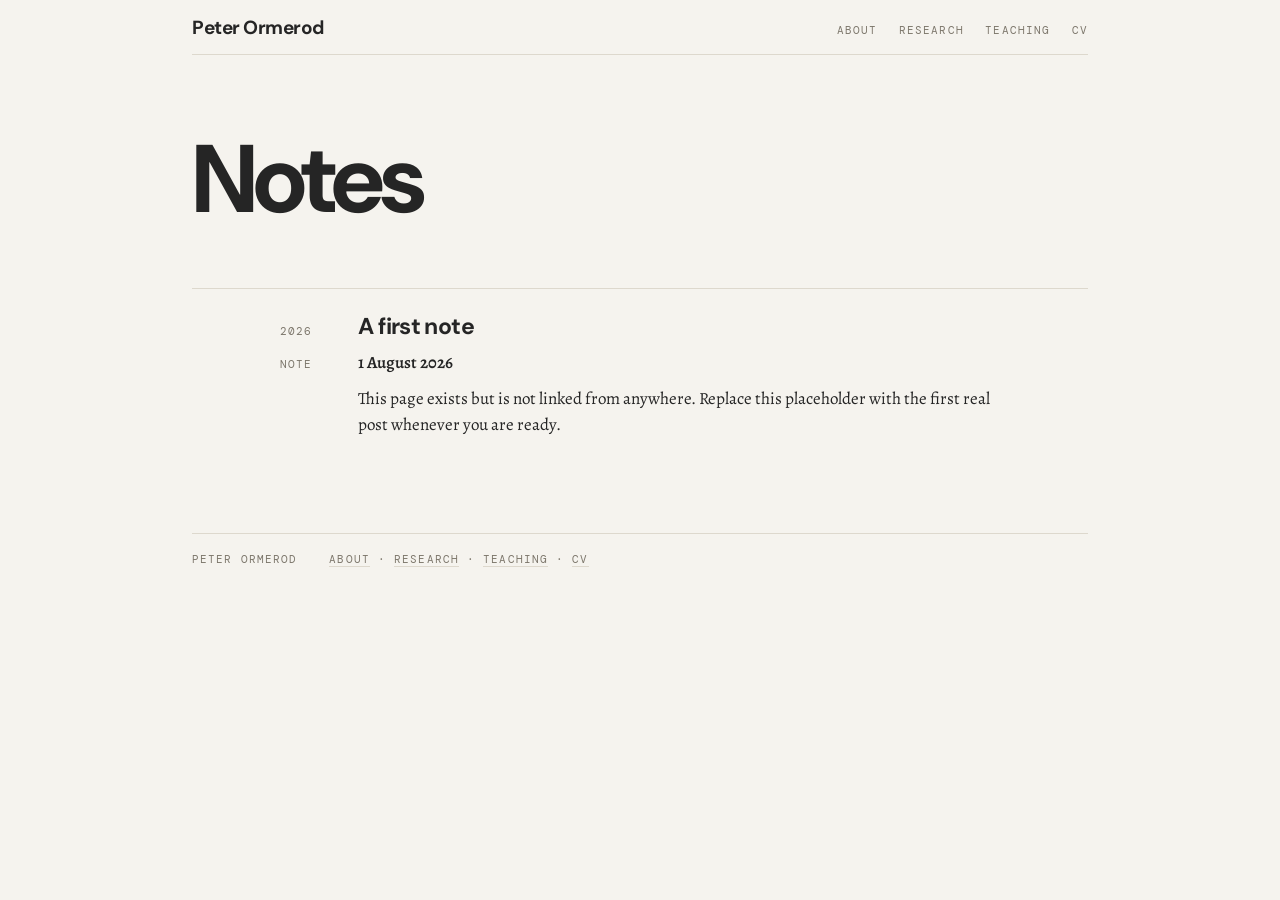
==== blog.html @ 296f5038 "Add files via upload" ====
<!DOCTYPE html>
<html lang="en">
<head>
<meta charset="utf-8">
<meta name="viewport" content="width=device-width, initial-scale=1">
<title>Notes — Peter Ormerod</title>
<!-- This page is deliberately NOT linked from the navigation and is hidden
     from search engines. To publish it: (1) delete the <meta name="robots">
     line below, (2) add  <a href="blog.html">Notes</a>  to the <nav> on every
     page, and (3) remove the Disallow line from robots.txt. -->
<meta name="robots" content="noindex, nofollow">
<link rel="stylesheet" href="style.css">
<link rel="preload" href="fonts/DMSans-Roman-VF.woff2" as="font" type="font/woff2" crossorigin>
<link rel="preload" href="fonts/DMMono-Regular.woff2" as="font" type="font/woff2" crossorigin>
</head>
<body class="notes">
<div class="wrap">

  <header class="masthead">
    <a class="sig" href="index.html">Peter Ormerod</a>
    <nav aria-label="Main">
      <a href="index.html">About</a>
      <a href="research.html">Research</a>
      <a href="teaching.html">Teaching</a>
      <a href="files/ormerod-cv.pdf">CV</a>
    </nav>
  </header>

  <main>
    <h1 class="display">Notes</h1>

    <ol class="works">

<!-- ========================================================
     TO ADD A POST: copy the block below, paste it at the top
     of this list, and change the date, title, and text.
     ======================================================== -->

      <li class="work">
        <p class="meta yr">2026</p>
        <h3>A first note</h3>
        <p class="meta tag">Note</p>
        <p class="cite">1 August 2026</p>
        <p class="teaser">This page exists but is not linked from anywhere. Replace this placeholder with the first real post whenever you are ready.</p>
      </li>

    </ol>
  </main>

  <footer class="foot">
    <p class="meta">Peter Ormerod</p>
    <p class="meta"><a href="index.html">About</a> · <a href="research.html">Research</a> · <a href="teaching.html">Teaching</a> · <a href="files/ormerod-cv.pdf">CV</a></p>
  </footer>

</div>
</body>
</html>
---- style.css ----
/* ------------------------------------------------------------------
   Peter Ormerod — personal site
   Palette : ink #252525 · paper #F5F3EE · blue #006794
   Type    : DM Sans (everything) · DM Mono (metadata, labels, numbers)
   Layout  : asymmetric two-column grid — a narrow left rail carries
             ordinals, years and tags; the wide right column carries
             the content. Echoes the hanging dates in the printed CV.
   ------------------------------------------------------------------ */

@font-face {
  font-family: "DM Sans";
  src: url("fonts/DMSans-Roman-VF.woff2") format("woff2-variations"),
       url("fonts/DMSans-Roman-VF.woff2") format("woff2");
  font-weight: 100 1000; font-style: normal; font-display: swap;
}
@font-face {
  font-family: "DM Sans";
  src: url("fonts/DMSans-Italic-VF.woff2") format("woff2-variations"),
       url("fonts/DMSans-Italic-VF.woff2") format("woff2");
  font-weight: 100 1000; font-style: italic; font-display: swap;
}
@font-face {
  font-family: "DM Mono";
  src: url("fonts/DMMono-Regular.woff2") format("woff2");
  font-weight: 400; font-style: normal; font-display: swap;
}
@font-face {
  font-family: "DM Mono";
  src: url("fonts/DMMono-Medium.woff2") format("woff2");
  font-weight: 500; font-style: normal; font-display: swap;
}
@font-face {
  font-family: "Alegreya";
  src: url("fonts/Alegreya-Roman-VF.woff2") format("woff2-variations"),
       url("fonts/Alegreya-Roman-VF.woff2") format("woff2");
  font-weight: 400 900; font-style: normal; font-display: swap;
}
@font-face {
  font-family: "Alegreya";
  src: url("fonts/Alegreya-Italic-VF.woff2") format("woff2-variations"),
       url("fonts/Alegreya-Italic-VF.woff2") format("woff2");
  font-weight: 400 900; font-style: italic; font-display: swap;
}

:root {
  --ink:     #252525;
  --paper:   #F5F3EE;
  --blue:    #006794;
  --muted:   #7d776c;
  --rule:    #ddd8cd;
  --rule-hi: #c9c3b6;
  --wash:    rgba(37,37,37,.035);

  --sans:  "DM Sans", -apple-system, BlinkMacSystemFont, "Helvetica Neue", Arial, sans-serif;
  --mono:  "DM Mono", ui-monospace, "SF Mono", Menlo, Consolas, monospace;
  --serif: "Alegreya", "Iowan Old Style", Palatino, Georgia, serif;

  --measure: 36rem;
  --rail:    7.5rem;         /* left rail width */
  --railgap: 2.9rem;
  --headgap: 3.9rem;        /* big heading -> first hairline, every page */
  --lab:     5.5rem;
  --alab:    5.75rem;       /* the same, in the narrow right column */         /* right-aligned label column, as in the CV */
  --gutter:  clamp(1.25rem, 5vw, 4.5rem);
  --maxw:    64rem;
}

@media (prefers-color-scheme: dark) {
  :root {
    --ink:     #F0EEE8;
    --paper:   #1E1E1D;
    --blue:    #6FC0E4;
    --muted:   #918a7e;
    --rule:    #363532;
    --rule-hi: #4a4844;
    --wash:    rgba(240,238,232,.04);
  }
}

*, *::before, *::after { box-sizing: border-box; }
html { font-size: 100%; -webkit-text-size-adjust: 100%; scroll-behavior: smooth; }

body {
  margin: 0;
  background: var(--paper);
  color: var(--ink);
  font-family: var(--sans);
  font-size: clamp(1rem, 0.93rem + 0.3vw, 1.125rem);
  font-weight: 400;
  line-height: 1.6;
  letter-spacing: -0.006em;
  -webkit-font-smoothing: antialiased;
}

/* ---------- links ---------- */

a { color: var(--blue); text-decoration: none; border-bottom: 1px solid currentColor; opacity: 1; }
a:hover { color: var(--ink); }
a:focus-visible { outline: 2px solid var(--blue); outline-offset: 3px; border-radius: 2px; }

/* ---------- shell ---------- */

.wrap { max-width: var(--maxw); margin: 0 auto; padding: 0 var(--gutter) 6rem; }

/* every hairline on the site is exactly this width */
.masthead {
  position: sticky; top: 0; z-index: 10;
  background: var(--paper);
  border-bottom: 1px solid var(--rule);
  padding: 1.1rem 0;
  display: flex; flex-wrap: wrap; align-items: baseline; gap: .6rem 2rem;
}
.masthead .sig {
  font-weight: 700; font-size: 1.1875rem; letter-spacing: -0.025em;
  color: var(--ink); border: 0; margin-right: auto;
  line-height: 1; align-self: baseline;
}
.masthead nav { display: flex; flex-wrap: wrap; align-items: baseline; gap: 1.35rem; line-height: 1; }
.masthead nav a {
  font-family: var(--mono); font-size: .6875rem; font-weight: 400;
  letter-spacing: .1em; text-transform: uppercase;
  color: var(--muted); border: 0; padding-bottom: 1px;
}
.masthead nav a:hover { color: var(--ink); }
.masthead nav a[aria-current="page"] { color: var(--ink); box-shadow: 0 1px 0 0 var(--ink); }

/* ---------- the grid ---------- */

.grid { display: grid; grid-template-columns: minmax(0,1fr); gap: .5rem 0; }
@media (min-width: 54rem) {
  .grid { grid-template-columns: var(--rail) minmax(0,1fr); gap: 0 var(--railgap); }
  .grid > .rail { grid-column: 1; text-align: right; }   /* right-aligned label, as in the CV */
  .grid > .body { grid-column: 2; }
}

/* ---------- display type ---------- */

h1.display {
  font-weight: 700;
  font-size: clamp(2.5rem, 0.9rem + 7.2vw, 6rem);
  line-height: .94;
  letter-spacing: -0.042em;
  margin: clamp(2.5rem, 7vw, 5rem) 0 0;
  max-width: 14ch;
}

h2.section {
  font-weight: 700; font-size: 1.0625rem; letter-spacing: -0.015em;
  margin: 0 0 .85rem;
}

.meta {
  font-family: var(--mono); font-size: .6875rem; font-weight: 400;
  letter-spacing: .1em; text-transform: uppercase; color: var(--muted);
  line-height: 1.45; margin: 0;
}
.meta.hi { color: var(--ink); font-weight: 500; }

.rule { border: 0; border-top: 1px solid var(--rule); margin: 3rem 0; }
.rule.tight { margin: 1.75rem 0; }

/* ---------- home ---------- */

.lede {
  font-family: var(--sans); font-weight: 400;
  font-size: clamp(1.25rem, 1rem + 1vw, 1.75rem);
  line-height: 1.28; letter-spacing: -0.022em;
  margin: 1.5rem 0 0; color: var(--ink);
}
.lede span { display: block; }

.home { margin-top: clamp(2.5rem, 6vw, 4rem); }
.home-cols { display: grid; grid-template-columns: minmax(0,1fr); gap: 2.5rem; }
@media (min-width: 54rem) {
  .home-cols { grid-template-columns: minmax(0,1fr) 19rem; gap: 0 clamp(2.5rem, 5vw, 4.5rem); align-items: start; }
}

/* the biography is set in Alegreya */
.bio {
  font-family: var(--serif);
  font-size: 1.1875rem; line-height: 1.5; letter-spacing: 0;
  font-feature-settings: "onum" 1, "kern" 1, "liga" 1;
}
.bio p { max-width: var(--measure); margin: 0 0 .95em; }
.bio p:last-child { margin-bottom: 0; }

.aside { display: flex; flex-direction: column; gap: 1.5rem; }
.portrait { margin: 0; }
.portrait img { width: 100%; height: auto; display: block; }

.block + .block { border-top: 1px solid var(--rule); padding-top: 1rem; }

/* right-aligned label, gap, left-aligned text — the CV pattern */
.rows { margin: 0; display: grid; grid-template-columns: var(--lab) minmax(0,1fr);
        gap: .55rem 1.6rem; align-items: baseline; }
.rows dt { text-align: right; }
.aside .rows { grid-template-columns: var(--alab) minmax(0,1fr); gap: .5rem 1.45rem; }
.aside .section { width: var(--alab); text-align: right; }   /* heading sits on the label column */
.rows dd { margin: 0; min-width: 0; overflow-wrap: anywhere; font-size: .9375rem; }

/* ---------- research ---------- */

.works { list-style: none; margin: var(--headgap) 0 0; padding: 0; }
.toolbar + .works { margin-top: .55rem; }   /* research: the toolbar fills the gap */

.work {
  border-top: 1px solid var(--rule);
  padding: 1.5rem 0 1.4rem;
  display: grid; grid-template-columns: minmax(0,1fr); row-gap: .7rem;
}
.work:hover { background: var(--wash); }
.work h3 {
  font-weight: 700; font-size: clamp(1.125rem, 1rem + .55vw, 1.4375rem);
  line-height: 1.18; letter-spacing: -0.027em;
  margin: 0; max-width: var(--measure);
}

@media (min-width: 54rem) {
  .work {
    grid-template-columns: var(--rail) minmax(0,1fr);
    column-gap: var(--railgap); row-gap: .7rem;
    align-items: baseline;             /* year sits on the title's baseline,
                                          type on the citation's */
  }
  .work > .yr   { grid-column: 1; grid-row: 1; text-align: right; align-self: end; }
                                     /* bottom of the last title line, so the
                                        gap down to the type label never varies */
  .work > h3    { grid-column: 2; grid-row: 1; }
  .work > .tag  { grid-column: 1; grid-row: 2; text-align: right; }
  .work > .cite { grid-column: 2; grid-row: 2; }
  .work > .teaser { grid-column: 2; grid-row: 3; }
  .work > .links, .work > .absrow { grid-column: 2; }
}
/* citations, summaries and abstracts are set in Alegreya */
.work .cite, .work .teaser, .abs-body {
  font-family: var(--serif);
  font-feature-settings: "onum" 1, "kern" 1, "liga" 1;
  letter-spacing: 0;
}
.work .cite { margin: 0; font-size: 1.0625rem; font-weight: 600; line-height: 1.4; max-width: var(--measure); }
.work .teaser { margin: 0; max-width: var(--measure); font-size: 1.0625rem; line-height: 1.45; }

/* journal names in real small caps, letterspaced — the Bluebook manner */
.cite .with { display: block; }
.jrnl {                       /* large and small caps, the Bluebook manner */
  font-variant-caps: small-caps;
  font-feature-settings: "smcp" 1, "onum" 1;
  letter-spacing: .028em;
}
/* the italic ampersand belongs to Alegreya; anywhere else it stays roman */
.amp { font-variant-caps: normal; font-feature-settings: normal; letter-spacing: 0; }
.bio .amp, .lede .amp, .cite .amp, .teaser .amp, .abs-body .amp {
  font-style: italic;
  padding: 0 .06em 0 .02em;
}

.links { display: flex; flex-wrap: wrap; gap: .3rem 1.1rem; margin: 0; padding: 0; align-items: baseline; }
.absrow { margin: 0; }
.links a, .links button {
  font-family: var(--mono); font-size: .6875rem; font-weight: 400;
  letter-spacing: .1em; text-transform: uppercase;
  color: var(--blue); background: none; border: 0; border-bottom: 1px solid currentColor;
  padding: 0; cursor: pointer; font-feature-settings: normal;
}
.links a:hover, .links button:hover { color: var(--ink); }

details.abs > summary { list-style: none; display: inline-block; }
details.abs > summary::-webkit-details-marker { display: none; }
details.abs > summary {
  font-family: var(--mono); font-size: .6875rem; letter-spacing: .1em;
  text-transform: uppercase; color: var(--blue);
  border-bottom: 1px solid currentColor; cursor: pointer;
}
details.abs > summary:hover { color: var(--ink); }
details.abs > summary::after { content: " +"; }
details.abs[open] > summary::after { content: " –"; }
.abs-body { max-width: var(--measure); margin: 1rem 0 .25rem; font-size: 1.0625rem; line-height: 1.5; }
.abs-body p { margin: 0 0 .8em; }
.abs-body p:last-child { margin-bottom: 0; }

/* stays put when the abstracts open */
.toolbar {
  position: sticky; top: 3.55rem; z-index: 9;
  display: flex; justify-content: flex-end;
  background: var(--paper); padding: 1.9rem 0 .575rem; margin: 0;
}
.toolbar button {
  font-family: var(--mono); font-size: .6875rem; letter-spacing: .1em;
  text-transform: uppercase; color: var(--muted);
  background: none; border: 0; cursor: pointer; padding: 0;
}
/* both labels are the same length, so nothing ever shifts */
.toolbar button span { border-bottom: 1px solid var(--rule); padding-bottom: 1px; }
.toolbar button:hover { color: var(--ink); }
.toolbar button:hover span { border-bottom-color: var(--ink); }

/* ---------- teaching ---------- */

.year { border-top: 1px solid var(--rule); padding: 1.5rem 0 1.25rem; }
.year:first-of-type { margin-top: var(--headgap); }
.year .rail .yr { font-weight: 700; font-size: 1.0625rem; letter-spacing: -0.02em; }
.year .rail .meta { margin-top: .2rem; }

.terms { display: grid; grid-template-columns: minmax(0,1fr); gap: 1.1rem 0; }
.term > .meta { margin-bottom: .4rem; }
@media (min-width: 40rem) {
  .term { display: grid; grid-template-columns: 6.5rem minmax(0,1fr); gap: 0 1.15rem; align-items: baseline; }
  .term > .meta { text-align: right; margin-bottom: 0; }
}
.courses { list-style: none; margin: 0; padding: 0; }
.courses li { margin: 0 0 .6rem; }
.courses li:last-child { margin-bottom: 0; }
.courses .course { display: block; font-size: .9375rem; }
.courses .course em { font-style: italic; }
.courses .links { margin-top: .18rem; }

.note { color: var(--muted); max-width: var(--measure); font-size: .9375rem; }

/* ---------- notes ---------- */

body.notes { --measure: 40rem; }
body.notes .teaser { line-height: 1.55; }

/* ---------- footer ---------- */

.foot {
  margin-top: 4.5rem; padding-top: 1.1rem; border-top: 1px solid var(--rule);
  display: flex; flex-wrap: wrap; gap: .4rem 2rem; align-items: baseline;
}
.foot .meta a { color: var(--muted); border-bottom-color: var(--rule); }
.foot .meta a:hover { color: var(--ink); }

/* ---------- print ---------- */

@media print {
  :root { --ink: #000; --paper: #fff; --blue: #000; --muted: #444; }
  body { font-size: 10.5pt; }
  .masthead nav, .foot, .toolbar { display: none; }
  details.abs[open] > summary { display: none; }
  a { border: 0; }
}
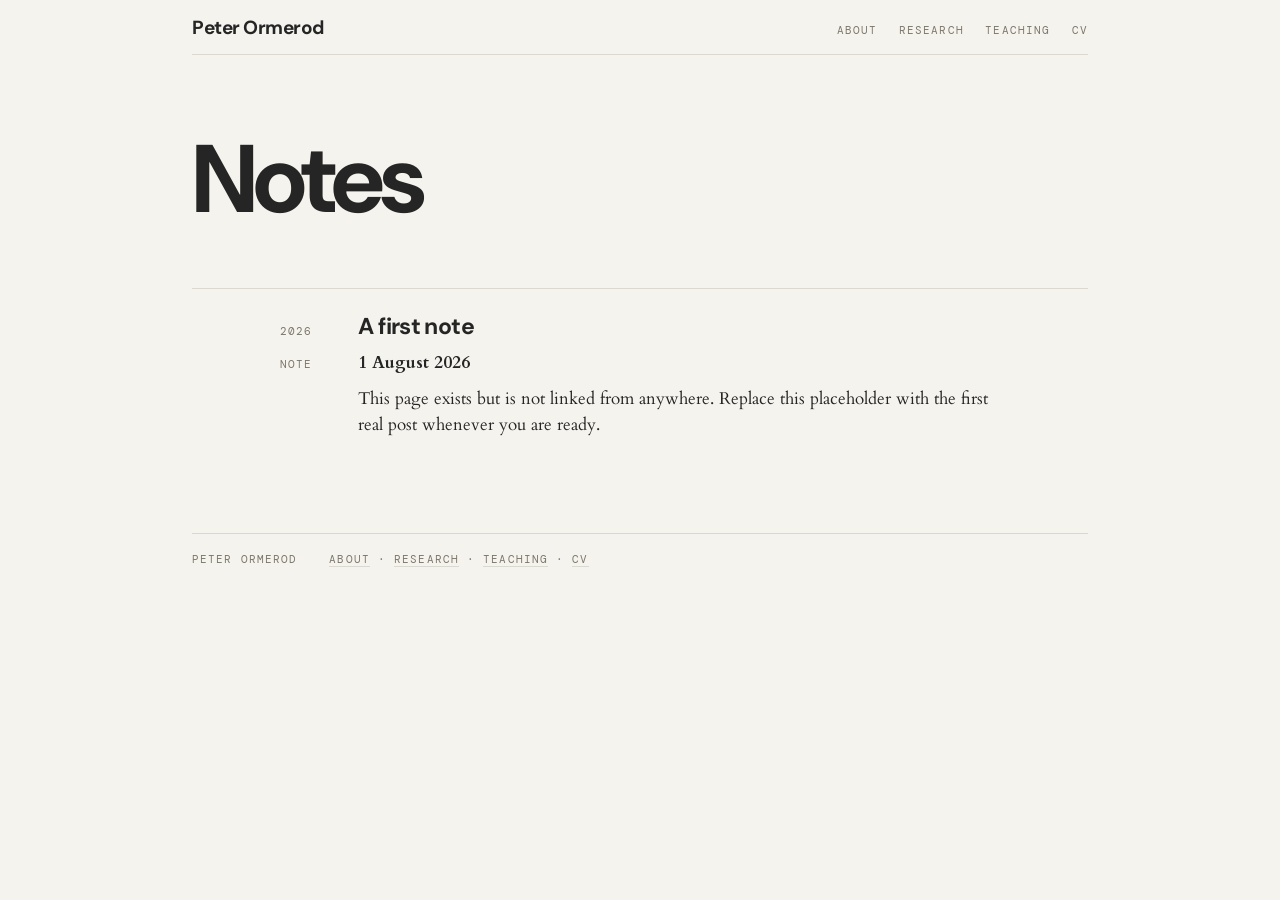
==== commit 935306a6: "Add files via upload" ====
--- a/blog.html
+++ b/blog.html
@@ -12,6 +12,7 @@
 <link rel="stylesheet" href="style.css">
 <link rel="preload" href="fonts/DMSans-Roman-VF.woff2" as="font" type="font/woff2" crossorigin>
 <link rel="preload" href="fonts/DMMono-Regular.woff2" as="font" type="font/woff2" crossorigin>
+<link rel="preload" href="fonts/Cardo-Roman.woff2" as="font" type="font/woff2" crossorigin>
 </head>
 <body class="notes">
 <div class="wrap">
--- a/style.css
+++ b/style.css
@@ -1,7 +1,7 @@
 /* ------------------------------------------------------------------
    Peter Ormerod — personal site
    Palette : ink #252525 · paper #F5F3EE · blue #006794
-   Type    : DM Sans (everything) · DM Mono (metadata, labels, numbers)
+   Type    : DM Sans · DM Mono (metadata) · Cardo (prose and citations)
    Layout  : asymmetric two-column grid — a narrow left rail carries
              ordinals, years and tags; the wide right column carries
              the content. Echoes the hanging dates in the printed CV.
@@ -11,35 +11,33 @@
   font-family: "DM Sans";
   src: url("fonts/DMSans-Roman-VF.woff2") format("woff2-variations"),
        url("fonts/DMSans-Roman-VF.woff2") format("woff2");
-  font-weight: 100 1000; font-style: normal; font-display: swap;
+  font-weight: 100 1000; font-style: normal; font-display: block;
 }
 @font-face {
   font-family: "DM Sans";
   src: url("fonts/DMSans-Italic-VF.woff2") format("woff2-variations"),
        url("fonts/DMSans-Italic-VF.woff2") format("woff2");
-  font-weight: 100 1000; font-style: italic; font-display: swap;
+  font-weight: 100 1000; font-style: italic; font-display: block;
 }
 @font-face {
   font-family: "DM Mono";
   src: url("fonts/DMMono-Regular.woff2") format("woff2");
-  font-weight: 400; font-style: normal; font-display: swap;
-}
-@font-face {
-  font-family: "DM Mono";
-  src: url("fonts/DMMono-Medium.woff2") format("woff2");
-  font-weight: 500; font-style: normal; font-display: swap;
-}
-@font-face {
-  font-family: "Alegreya";
-  src: url("fonts/Alegreya-Roman-VF.woff2") format("woff2-variations"),
-       url("fonts/Alegreya-Roman-VF.woff2") format("woff2");
-  font-weight: 400 900; font-style: normal; font-display: swap;
-}
-@font-face {
-  font-family: "Alegreya";
-  src: url("fonts/Alegreya-Italic-VF.woff2") format("woff2-variations"),
-       url("fonts/Alegreya-Italic-VF.woff2") format("woff2");
-  font-weight: 400 900; font-style: italic; font-display: swap;
+  font-weight: 400; font-style: normal; font-display: block;
+}
+@font-face {
+  font-family: "Cardo";
+  src: url("fonts/Cardo-Roman.woff2") format("woff2");
+  font-weight: 400; font-style: normal; font-display: block;
+}
+@font-face {
+  font-family: "Cardo";
+  src: url("fonts/Cardo-Italic.woff2") format("woff2");
+  font-weight: 400; font-style: italic; font-display: block;
+}
+@font-face {
+  font-family: "Cardo";
+  src: url("fonts/Cardo-Bold.woff2") format("woff2");
+  font-weight: 700; font-style: normal; font-display: block;
 }
 
 :root {
@@ -53,7 +51,7 @@
 
   --sans:  "DM Sans", -apple-system, BlinkMacSystemFont, "Helvetica Neue", Arial, sans-serif;
   --mono:  "DM Mono", ui-monospace, "SF Mono", Menlo, Consolas, monospace;
-  --serif: "Alegreya", "Iowan Old Style", Palatino, Georgia, serif;
+  --serif: "Cardo", "Iowan Old Style", Palatino, Georgia, serif;
 
   --measure: 36rem;
   --rail:    7.5rem;         /* left rail width */
@@ -154,7 +152,6 @@
   letter-spacing: .1em; text-transform: uppercase; color: var(--muted);
   line-height: 1.45; margin: 0;
 }
-.meta.hi { color: var(--ink); font-weight: 500; }
 
 .rule { border: 0; border-top: 1px solid var(--rule); margin: 3rem 0; }
 .rule.tight { margin: 1.75rem 0; }
@@ -175,7 +172,7 @@
   .home-cols { grid-template-columns: minmax(0,1fr) 19rem; gap: 0 clamp(2.5rem, 5vw, 4.5rem); align-items: start; }
 }
 
-/* the biography is set in Alegreya */
+/* the biography is set in Cardo */
 .bio {
   font-family: var(--serif);
   font-size: 1.1875rem; line-height: 1.5; letter-spacing: 0;
@@ -231,7 +228,7 @@
   .work > .teaser { grid-column: 2; grid-row: 3; }
   .work > .links, .work > .absrow { grid-column: 2; }
 }
-/* citations, summaries and abstracts are set in Alegreya */
+/* citations, summaries and abstracts are set in Cardo */
 .work .cite, .work .teaser, .abs-body {
   font-family: var(--serif);
   font-feature-settings: "onum" 1, "kern" 1, "liga" 1;
@@ -247,7 +244,7 @@
   font-feature-settings: "smcp" 1, "onum" 1;
   letter-spacing: .028em;
 }
-/* the italic ampersand belongs to Alegreya; anywhere else it stays roman */
+/* the italic ampersand belongs to Cardo; anywhere else it stays roman */
 .amp { font-variant-caps: normal; font-feature-settings: normal; letter-spacing: 0; }
 .bio .amp, .lede .amp, .cite .amp, .teaser .amp, .abs-body .amp {
   font-style: italic;
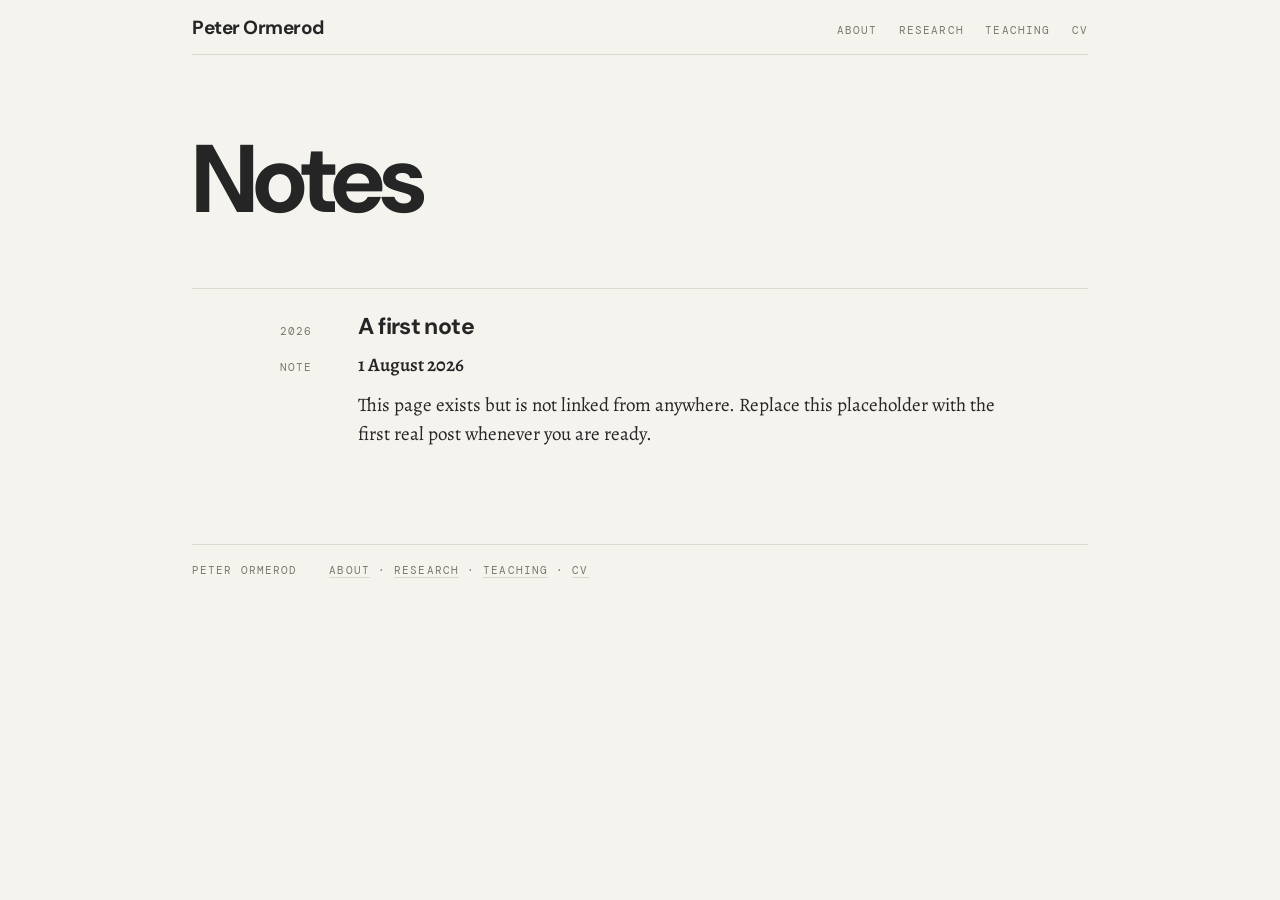
==== commit 059e1498: "Add files via upload" ====
--- a/blog.html
+++ b/blog.html
@@ -12,7 +12,7 @@
 <link rel="stylesheet" href="style.css">
 <link rel="preload" href="fonts/DMSans-Roman-VF.woff2" as="font" type="font/woff2" crossorigin>
 <link rel="preload" href="fonts/DMMono-Regular.woff2" as="font" type="font/woff2" crossorigin>
-<link rel="preload" href="fonts/Cardo-Roman.woff2" as="font" type="font/woff2" crossorigin>
+<link rel="preload" href="fonts/Alegreya-Roman-VF.woff2" as="font" type="font/woff2" crossorigin>
 </head>
 <body class="notes">
 <div class="wrap">
--- a/style.css
+++ b/style.css
@@ -1,7 +1,7 @@
 /* ------------------------------------------------------------------
    Peter Ormerod — personal site
    Palette : ink #252525 · paper #F5F3EE · blue #006794
-   Type    : DM Sans · DM Mono (metadata) · Cardo (prose and citations)
+   Type    : DM Sans (everything) · DM Mono (metadata, labels, numbers)
    Layout  : asymmetric two-column grid — a narrow left rail carries
              ordinals, years and tags; the wide right column carries
              the content. Echoes the hanging dates in the printed CV.
@@ -25,19 +25,16 @@
   font-weight: 400; font-style: normal; font-display: block;
 }
 @font-face {
-  font-family: "Cardo";
-  src: url("fonts/Cardo-Roman.woff2") format("woff2");
-  font-weight: 400; font-style: normal; font-display: block;
-}
-@font-face {
-  font-family: "Cardo";
-  src: url("fonts/Cardo-Italic.woff2") format("woff2");
-  font-weight: 400; font-style: italic; font-display: block;
-}
-@font-face {
-  font-family: "Cardo";
-  src: url("fonts/Cardo-Bold.woff2") format("woff2");
-  font-weight: 700; font-style: normal; font-display: block;
+  font-family: "Alegreya";
+  src: url("fonts/Alegreya-Roman-VF.woff2") format("woff2-variations"),
+       url("fonts/Alegreya-Roman-VF.woff2") format("woff2");
+  font-weight: 400 900; font-style: normal; font-display: block;
+}
+@font-face {
+  font-family: "Alegreya";
+  src: url("fonts/Alegreya-Italic-VF.woff2") format("woff2-variations"),
+       url("fonts/Alegreya-Italic-VF.woff2") format("woff2");
+  font-weight: 400 900; font-style: italic; font-display: block;
 }
 
 :root {
@@ -51,7 +48,7 @@
 
   --sans:  "DM Sans", -apple-system, BlinkMacSystemFont, "Helvetica Neue", Arial, sans-serif;
   --mono:  "DM Mono", ui-monospace, "SF Mono", Menlo, Consolas, monospace;
-  --serif: "Cardo", "Iowan Old Style", Palatino, Georgia, serif;
+  --serif: "Alegreya", "Iowan Old Style", Palatino, Georgia, serif;
 
   --measure: 36rem;
   --rail:    7.5rem;         /* left rail width */
@@ -172,10 +169,10 @@
   .home-cols { grid-template-columns: minmax(0,1fr) 19rem; gap: 0 clamp(2.5rem, 5vw, 4.5rem); align-items: start; }
 }
 
-/* the biography is set in Cardo */
+/* the biography is set in Alegreya */
 .bio {
   font-family: var(--serif);
-  font-size: 1.1875rem; line-height: 1.5; letter-spacing: 0;
+  font-size: 1.3125rem; line-height: 1.55; letter-spacing: 0;
   font-feature-settings: "onum" 1, "kern" 1, "liga" 1;
 }
 .bio p { max-width: var(--measure); margin: 0 0 .95em; }
@@ -228,14 +225,14 @@
   .work > .teaser { grid-column: 2; grid-row: 3; }
   .work > .links, .work > .absrow { grid-column: 2; }
 }
-/* citations, summaries and abstracts are set in Cardo */
+/* citations, summaries and abstracts are set in Alegreya */
 .work .cite, .work .teaser, .abs-body {
   font-family: var(--serif);
   font-feature-settings: "onum" 1, "kern" 1, "liga" 1;
   letter-spacing: 0;
 }
-.work .cite { margin: 0; font-size: 1.0625rem; font-weight: 600; line-height: 1.4; max-width: var(--measure); }
-.work .teaser { margin: 0; max-width: var(--measure); font-size: 1.0625rem; line-height: 1.45; }
+.work .cite { margin: 0; font-size: 1.1875rem; font-weight: 600; line-height: 1.5; max-width: var(--measure); }
+.work .teaser { margin: 0; max-width: var(--measure); font-size: 1.1875rem; line-height: 1.5; }
 
 /* journal names in real small caps, letterspaced — the Bluebook manner */
 .cite .with { display: block; }
@@ -244,7 +241,7 @@
   font-feature-settings: "smcp" 1, "onum" 1;
   letter-spacing: .028em;
 }
-/* the italic ampersand belongs to Cardo; anywhere else it stays roman */
+/* the italic ampersand belongs to Alegreya; anywhere else it stays roman */
 .amp { font-variant-caps: normal; font-feature-settings: normal; letter-spacing: 0; }
 .bio .amp, .lede .amp, .cite .amp, .teaser .amp, .abs-body .amp {
   font-style: italic;
@@ -271,7 +268,7 @@
 details.abs > summary:hover { color: var(--ink); }
 details.abs > summary::after { content: " +"; }
 details.abs[open] > summary::after { content: " –"; }
-.abs-body { max-width: var(--measure); margin: 1rem 0 .25rem; font-size: 1.0625rem; line-height: 1.5; }
+.abs-body { max-width: var(--measure); margin: 1rem 0 .25rem; font-size: 1.1875rem; line-height: 1.5; }
 .abs-body p { margin: 0 0 .8em; }
 .abs-body p:last-child { margin-bottom: 0; }
 
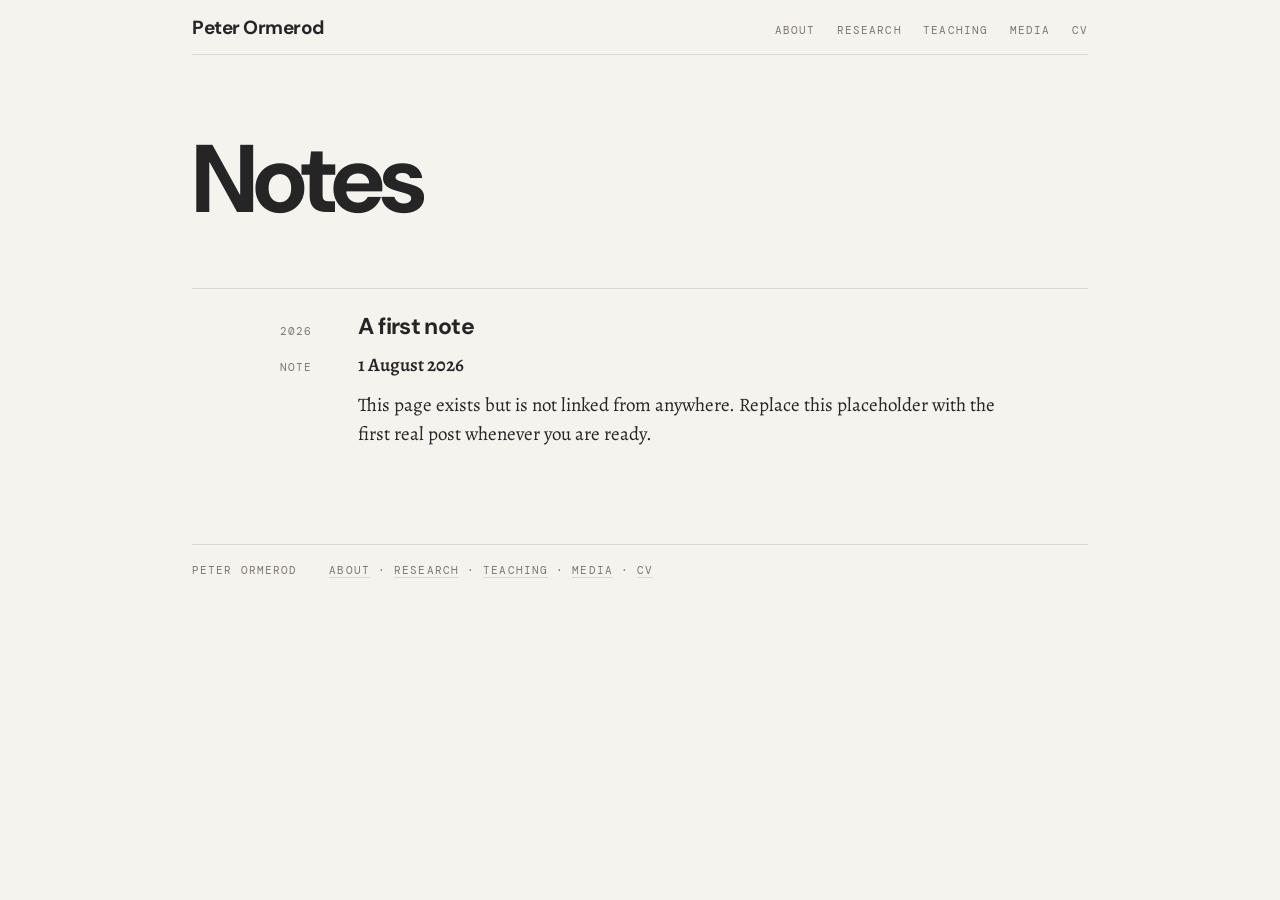
==== commit 1d0f1764: "Add files via upload" ====
--- a/blog.html
+++ b/blog.html
@@ -23,6 +23,7 @@
       <a href="index.html">About</a>
       <a href="research.html">Research</a>
       <a href="teaching.html">Teaching</a>
+      <a href="media.html">Media</a>
       <a href="files/ormerod-cv.pdf">CV</a>
     </nav>
   </header>
@@ -50,7 +51,7 @@
 
   <footer class="foot">
     <p class="meta">Peter Ormerod</p>
-    <p class="meta"><a href="index.html">About</a> · <a href="research.html">Research</a> · <a href="teaching.html">Teaching</a> · <a href="files/ormerod-cv.pdf">CV</a></p>
+    <p class="meta"><a href="index.html">About</a> · <a href="research.html">Research</a> · <a href="teaching.html">Teaching</a> · <a href="media.html">Media</a> · <a href="files/ormerod-cv.pdf">CV</a></p>
   </footer>
 
 </div>
--- a/style.css
+++ b/style.css
@@ -315,6 +315,34 @@
 body.notes { --measure: 40rem; }
 body.notes .teaser { line-height: 1.55; }
 
+/* ---------- media ---------- */
+
+/* one subject strand: a subhead, then year groups beneath it */
+.strand { margin-top: var(--headgap); }
+.strand + .strand { margin-top: 3.5rem; }
+.strand > h2.section { margin-bottom: .9rem; }
+.strand .year:first-of-type { margin-top: 0; }
+
+.appearances { list-style: none; margin: 0; padding: 0; }
+.appearances > li { margin: 0 0 1.25rem; }
+.appearances > li:last-child { margin-bottom: 0; }
+.appearances > li > .meta { margin-bottom: .3rem; }
+@media (min-width: 40rem) {
+  /* the Teaching page's term pattern: right-aligned label, then the entry */
+  .appearances > li { display: grid; grid-template-columns: 6.5rem minmax(0,1fr);
+                      gap: 0 1.15rem; align-items: baseline; }
+  .appearances > li > .meta { text-align: right; margin-bottom: 0; }
+}
+.appearances .title {
+  margin: 0; max-width: var(--measure);
+  font-size: 1.0625rem; font-weight: 600; line-height: 1.3; letter-spacing: -0.018em;
+}
+/* the outlet line is a label, not a text block, so it stays in DM Sans */
+.appearances .outlet {
+  margin: .22rem 0 0; max-width: var(--measure);
+  font-size: .9375rem; font-weight: 400; line-height: 1.35;
+}
+
 /* ---------- footer ---------- */
 
 .foot {
